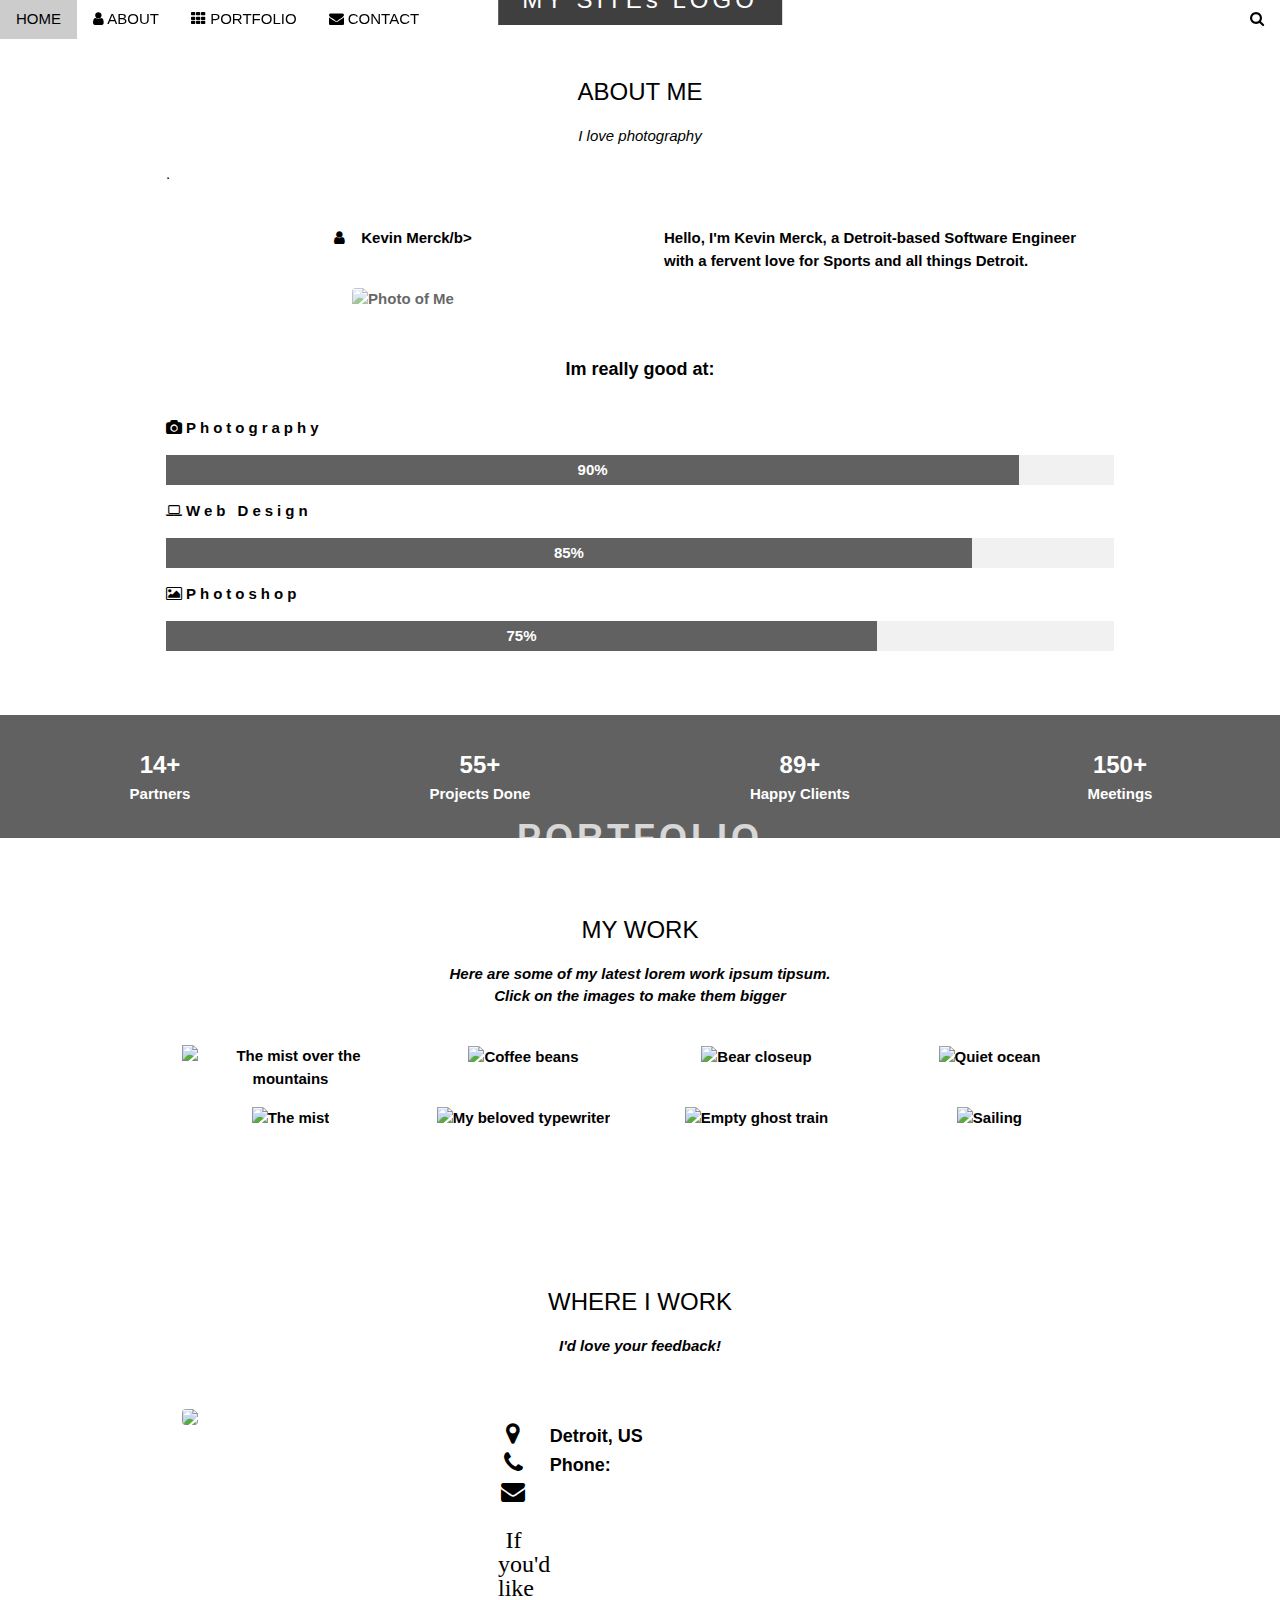
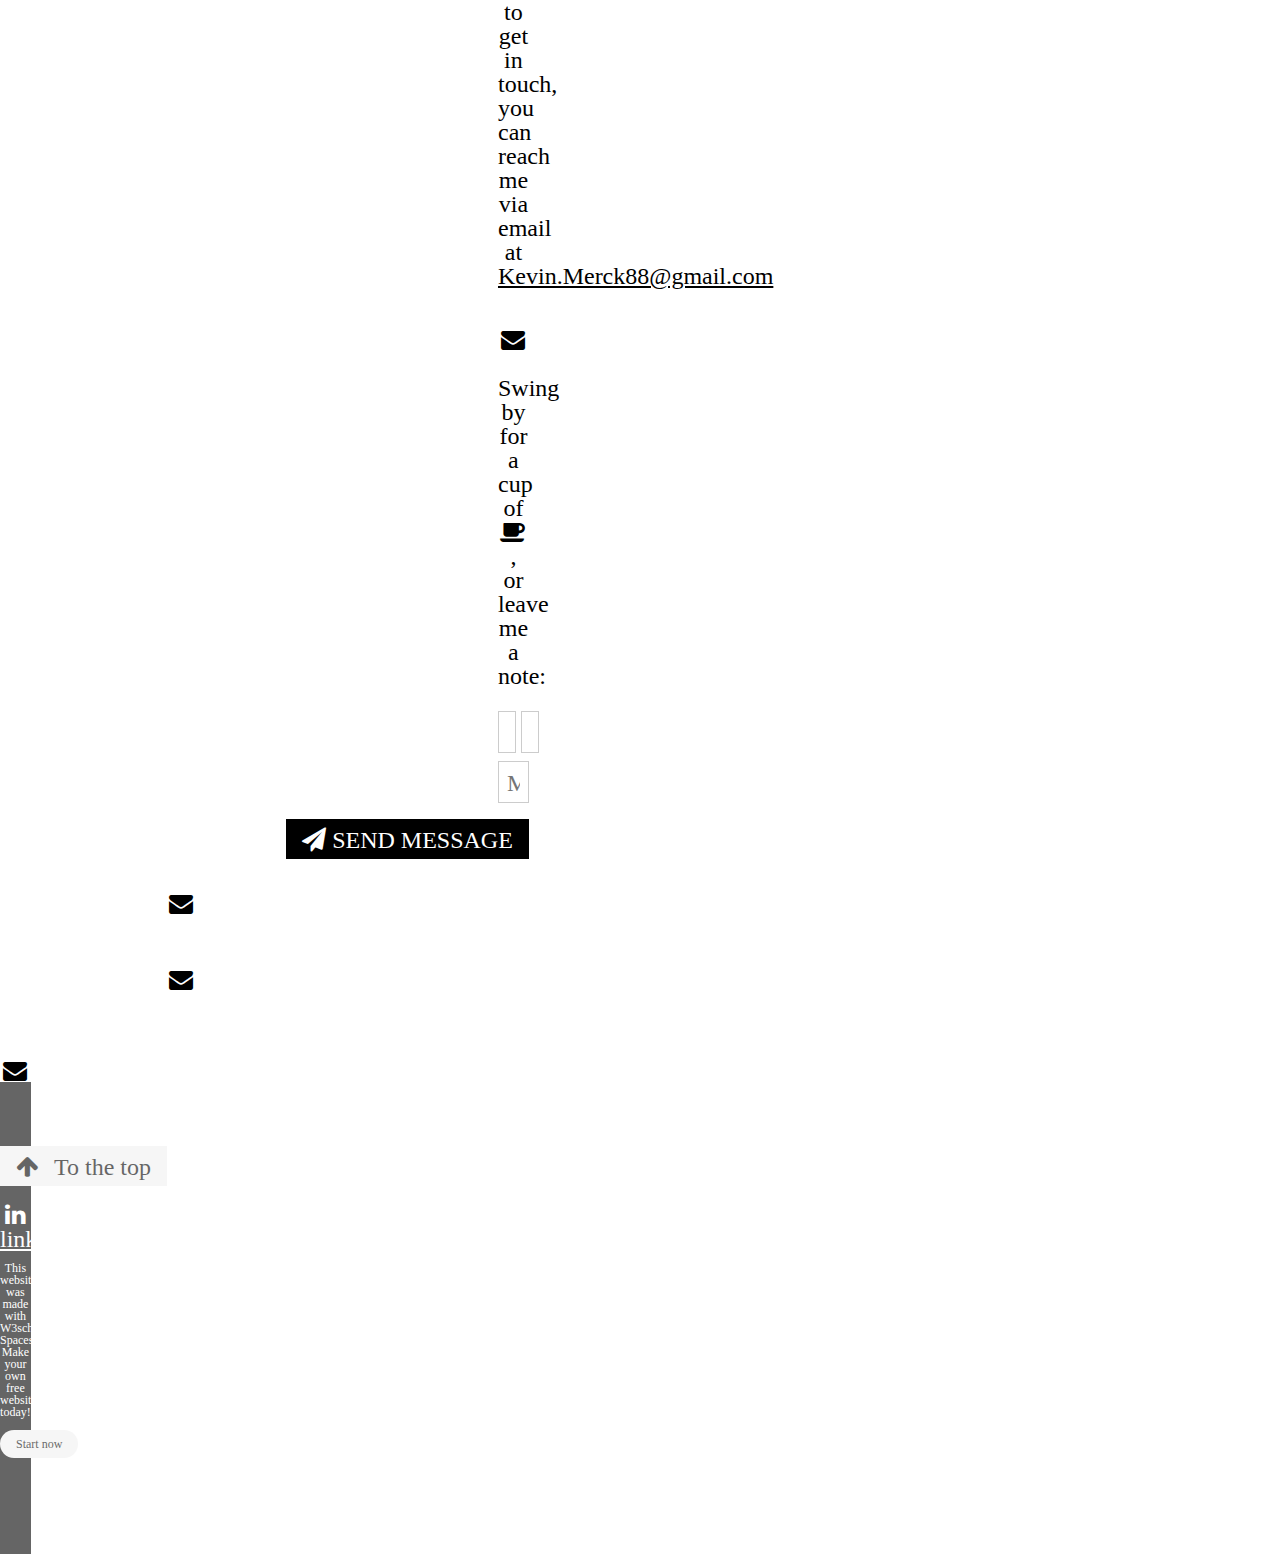
==== Main.html @ 70960930 "Create Main.html" ====
<!DOCTYPE html>
<html>
    <head>
        <title>Kevin Merck</title>
        <meta charset="UTF-8">
        <meta name="viewport" content="width=device-width, initial-scale=1">
        <link rel="stylesheet" href="https://www.w3schools.com/w3css/4/w3.css">
        <link rel="stylesheet" href="https://fonts.googleapis.com/css?family=Lato">
        <link rel="stylesheet" href="https://cdnjs.cloudflare.com/ajax/libs/font-awesome/4.7.0/css/font-awesome.min.css">
        <link rel="stylesheet" href="styles.css">
    </head>
<body>

    <!-- Navbar (sit on top) -->
    <div class="w3-top">
        <div class="w3-bar" id="myNavbar">
            <a class="w3-bar-item w3-button w3-hover-black w3-hide-medium w3-hide-large w3-right"
                href="javascript:void(0);" onclick="toggleFunction()" title="Toggle Navigation Menu">
                <i class="fa fa-bars"></i>
            </a>
            <a href="#home" class="w3-bar-item w3-button">HOME</a>
            <a href="#about" class="w3-bar-item w3-button w3-hide-small"><i class="fa fa-user"></i> ABOUT</a>
            <a href="#portfolio" class="w3-bar-item w3-button w3-hide-small"><i class="fa fa-th"></i> PORTFOLIO</a>
            <a href="#contact" class="w3-bar-item w3-button w3-hide-small"><i class="fa fa-envelope"></i> CONTACT</a>
            <a href="#" class="w3-bar-item w3-button w3-hide-small w3-right w3-hover-red">
                <i class="fa fa-search"></i>
            </a>
        </div>

        <!-- Navbar on small screens -->
        <div id="navDemo" class="w3-bar-block w3-white w3-hide w3-hide-large w3-hide-medium">
            <a href="#about" class="w3-bar-item w3-button" onclick="toggleFunction()">ABOUT</a>
            <a href="#portfolio" class="w3-bar-item w3-button" onclick="toggleFunction()">PORTFOLIO</a>
            <a href="#contact" class="w3-bar-item w3-button" onclick="toggleFunction()">CONTACT</a>
            <a href="#" class="w3-bar-item w3-button">SEARCH</a>
        </div>
    </div>

    <!-- First Parallax Image with Logo Text -->
    <div class="bgimg-1 w3-display-container w3-opacity-min" id="home">
        <div class="w3-display-middle" style="white-space:nowrap;">
            <span class="w3-center w3-padding-large w3-black w3-xlarge w3-wide w3-animate-opacity">MY <span
                    class="w3-hide-small">SITEs</span> LOGO</span>
        </div>
    </div>

    <!-- Container (About Section) -->
    <div class="w3-content w3-container w3-padding-64" id="about">
        <h3 class="w3-center">ABOUT ME</h3>
        <p class="w3-center"><em>I love photography</em></p>
        <p>.</p>
        <div class="w3-row">
            <div class="w3-col m6 w3-center w3-padding-large">
                <p><b><i class="fa fa-user w3-margin-right"></i>Kevin Merck/b></p><br>
                <img src="https://www.washingtonpost.com/resizer/83ZHRGeQSw8G6R1VBB3EZvJyFpM=/1484x0/arc-anglerfish-washpost-prod-washpost.s3.amazonaws.com/public/KWHJDRRYRUI6RLZ4EERXCX3Y34.jpg" class="w3-round w3-image w3-opacity w3-hover-opacity-off" alt="Photo of Me"
                    width="500" height="333">
            </div>

            <!-- Hide this text on small devices -->
            <div class="w3-col m6 w3-hide-small w3-padding-large">
                <p> Hello, I'm Kevin Merck, a Detroit-based Software Engineer with a fervent love for Sports and all things Detroit.</p>
            </div>
        </div>
        <p class="w3-large w3-center w3-padding-16">Im really good at:</p>
        <p class="w3-wide"><i class="fa fa-camera"></i>Photography</p>
        <div class="w3-light-grey">
            <div class="w3-container w3-padding-small w3-dark-grey w3-center" style="width:90%">90%</div>
        </div>
        <p class="w3-wide"><i class="fa fa-laptop"></i>Web Design</p>
        <div class="w3-light-grey">
            <div class="w3-container w3-padding-small w3-dark-grey w3-center" style="width:85%">85%</div>
        </div>
        <p class="w3-wide"><i class="fa fa-photo"></i>Photoshop</p>
        <div class="w3-light-grey">
            <div class="w3-container w3-padding-small w3-dark-grey w3-center" style="width:75%">75%</div>
        </div>
    </div>

    <div class="w3-row w3-center w3-dark-grey w3-padding-16">
        <div class="w3-quarter w3-section">
            <span class="w3-xlarge">14+</span><br>
            Partners
        </div>
        <div class="w3-quarter w3-section">
            <span class="w3-xlarge">55+</span><br>
            Projects Done
        </div>
        <div class="w3-quarter w3-section">
            <span class="w3-xlarge">89+</span><br>
            Happy Clients
        </div>
        <div class="w3-quarter w3-section">
            <span class="w3-xlarge">150+</span><br>
            Meetings
        </div>
    </div>

    <!-- Second Parallax Image with Portfolio Text -->
    <div class="bgimg-2 w3-display-container w3-opacity-min">
        <div class="w3-display-middle">
            <span class="w3-xxlarge w3-text-white w3-wide">PORTFOLIO</span>
        </div>
    </div>

    <!-- Container (Portfolio Section) -->
    <div class="w3-content w3-container w3-padding-64" id="portfolio">
        <h3 class="w3-center">MY WORK</h3>
        <p class="w3-center"><em>Here are some of my latest lorem work ipsum tipsum.<br> Click on the images to make
                them bigger</em></p><br>

        <!-- Responsive Grid. Four columns on tablets, laptops and desktops. Will stack on mobile devices/small screens (100% width) -->
        <div class="w3-row-padding w3-center">
            <div class="w3-col m3">
                <img src="https://www.w3schools.com/w3images/p1.jpg" style="width:100%" onclick="onClick(this)" class="w3-hover-opacity"
                    alt="The mist over the mountains">
            </div>

            <div class="w3-col m3">
                <img src="https://www.w3schools.com/w3images/p2.jpg" style="width:100%" onclick="onClick(this)" class="w3-hover-opacity"
                    alt="Coffee beans">
            </div>

            <div class="w3-col m3">
                <img src="https://www.w3schools.com/w3images/p3.jpg" style="width:100%" onclick="onClick(this)" class="w3-hover-opacity"
                    alt="Bear closeup">
            </div>

            <div class="w3-col m3">
                <img src="https://www.w3schools.com/w3images/p4.jpg" style="width:100%" onclick="onClick(this)" class="w3-hover-opacity"
                    alt="Quiet ocean">
            </div>
        </div>

        <div class="w3-row-padding w3-center w3-section">
            <div class="w3-col m3">
                <img src="https://www.w3schools.com/w3images/p5.jpg" style="width:100%" onclick="onClick(this)" class="w3-hover-opacity" alt="The mist">
            </div>

            <div class="w3-col m3">
                <img src="https://www.w3schools.com/w3images/p6.jpg" style="width:100%" onclick="onClick(this)" class="w3-hover-opacity"
                    alt="My beloved typewriter">
            </div>

            <div class="w3-col m3">
                <img src="https://www.w3schools.com/w3images/p7.jpg" style="width:100%" onclick="onClick(this)" class="w3-hover-opacity"
                    alt="Empty ghost train">
            </div>

            <div class="w3-col m3">
                <img src="https://www.w3schools.com/w3images/p8.jpg" style="width:100%" onclick="onClick(this)" class="w3-hover-opacity" alt="Sailing">
            </div>
        </div>
    </div>

    <!-- Modal for full size images on click-->
    <div id="modal01" class="w3-modal w3-black" onclick="this.style.display='none'">
        <span class="w3-button w3-large w3-black w3-display-topright" title="Close Modal Image"><i
                class="fa fa-remove"></i></span>
        <div class="w3-modal-content w3-animate-zoom w3-center w3-transparent w3-padding-64">
            <img id="img01" class="w3-image">
            <p id="caption" class="w3-opacity w3-large"></p>
        </div>
    </div>

    <!-- Third Parallax Image with Portfolio Text -->
    <div class="bgimg-3 w3-display-container w3-opacity-min">
        <div class="w3-display-middle">
            <span class="w3-xxlarge w3-text-white w3-wide">CONTACT</span>
        </div>
    </div>

    <!-- Container (Contact Section) -->
    <div class="w3-content w3-container w3-padding-64" id="contact">
        <h3 class="w3-center">WHERE I WORK</h3>
        <p class="w3-center"><em>I'd love your feedback!</em></p>

        <div class="w3-row w3-padding-32 w3-section">
            <div class="w3-col m4 w3-container">
                <img src="https://www.w3schools.com/w3images/map.jpg" class="w3-image w3-round" style="width:100%">
            </div>
            <div class="w3-col m8 w3-panel">
                <div class="w3-large w3-margin-bottom">
                    <i class="fa fa-map-marker fa-fw w3-hover-text-black w3-xlarge w3-margin-right"></i> Detroit, US<br>
                    <i class="fa fa-phone fa-fw w3-hover-text-black w3-xlarge w3-margin-right"></i> Phone: <br>
                    <i class="fa fa-envelope fa-fw w3-hover-text-black w3-xlarge w3-margin-right">   
                      <p> If you'd like to get in touch, you can reach me via email at
                      <a href=" mailto: Kevin.Merck88@gmail.com "> Kevin.Merck88@gmail.com </a></p>
                </div>
                <p>Swing by for a cup of <i class="fa fa-coffee"></i>, or leave me a note:</p>
                <form action="/action_page.php" target="_blank">
                    <div class="w3-row-padding" style="margin:0 -16px 8px -16px">
                        <div class="w3-half">
                            <input class="w3-input w3-border" type="text" placeholder="Name" required name="Name">
                        </div>
                        <div class="w3-half">
                            <input class="w3-input w3-border" type="text" placeholder="Email" required name="Email">
                        </div>
                    </div>
                    <input class="w3-input w3-border" type="text" placeholder="Message" required name="Message">
                    <button class="w3-button w3-black w3-right w3-section" type="submit">
                        <i class="fa fa-paper-plane"></i> SEND MESSAGE
                    </button>
                </form>
            </div>
        </div>
    </div>

    <!-- Footer. This section contains an ad for W3Schools Spaces. You can leave it to support us. -->
    <footer class="w3-center w3-black w3-padding-64 w3-opacity w3-hover-opacity-off">
        <a href="#home" class="w3-button w3-light-grey"><i class="fa fa-arrow-up w3-margin-right"></i>To the top</a>
        <div class="w3-xlarge w3-section">
            <a href="https://www.linkedin.com/in/kevin-merck/">
          <i class="fa fa-linkedin w3-hover-opacity"></i> linkedin
        </a>
<!--     <i class="fa fa-linkedin w3-hover-opacity"></i> -->
    <p class="w3-small">This website was made with W3schools Spaces. Make your own free website today!</p>
    <a class="w3-button w3-round-xxlarge w3-small w3-light-grey w3-margin-bottom" href="https://www.w3schools.com/spaces" target="_blank">Start now</a>
    <!-- Footer end. -->
    </footer>
    <script src="main.js"></script>

</body>

</html>
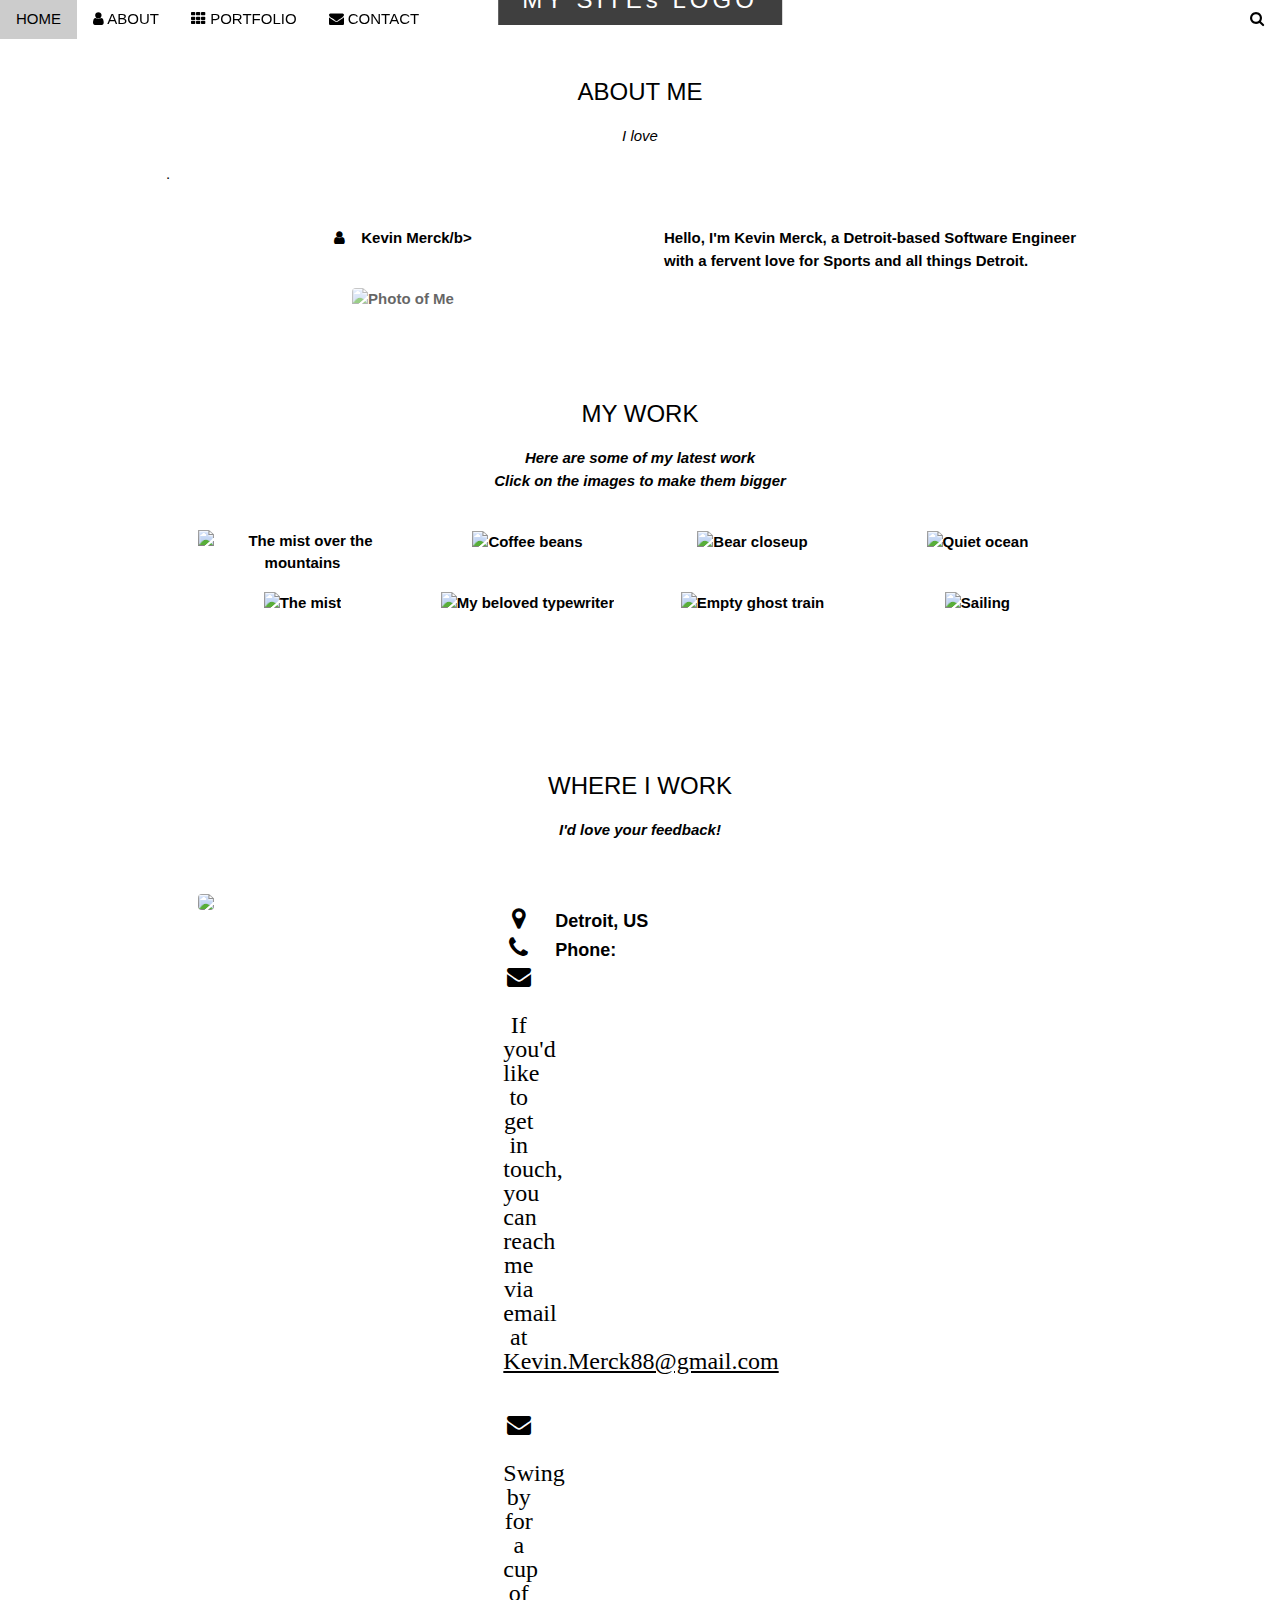
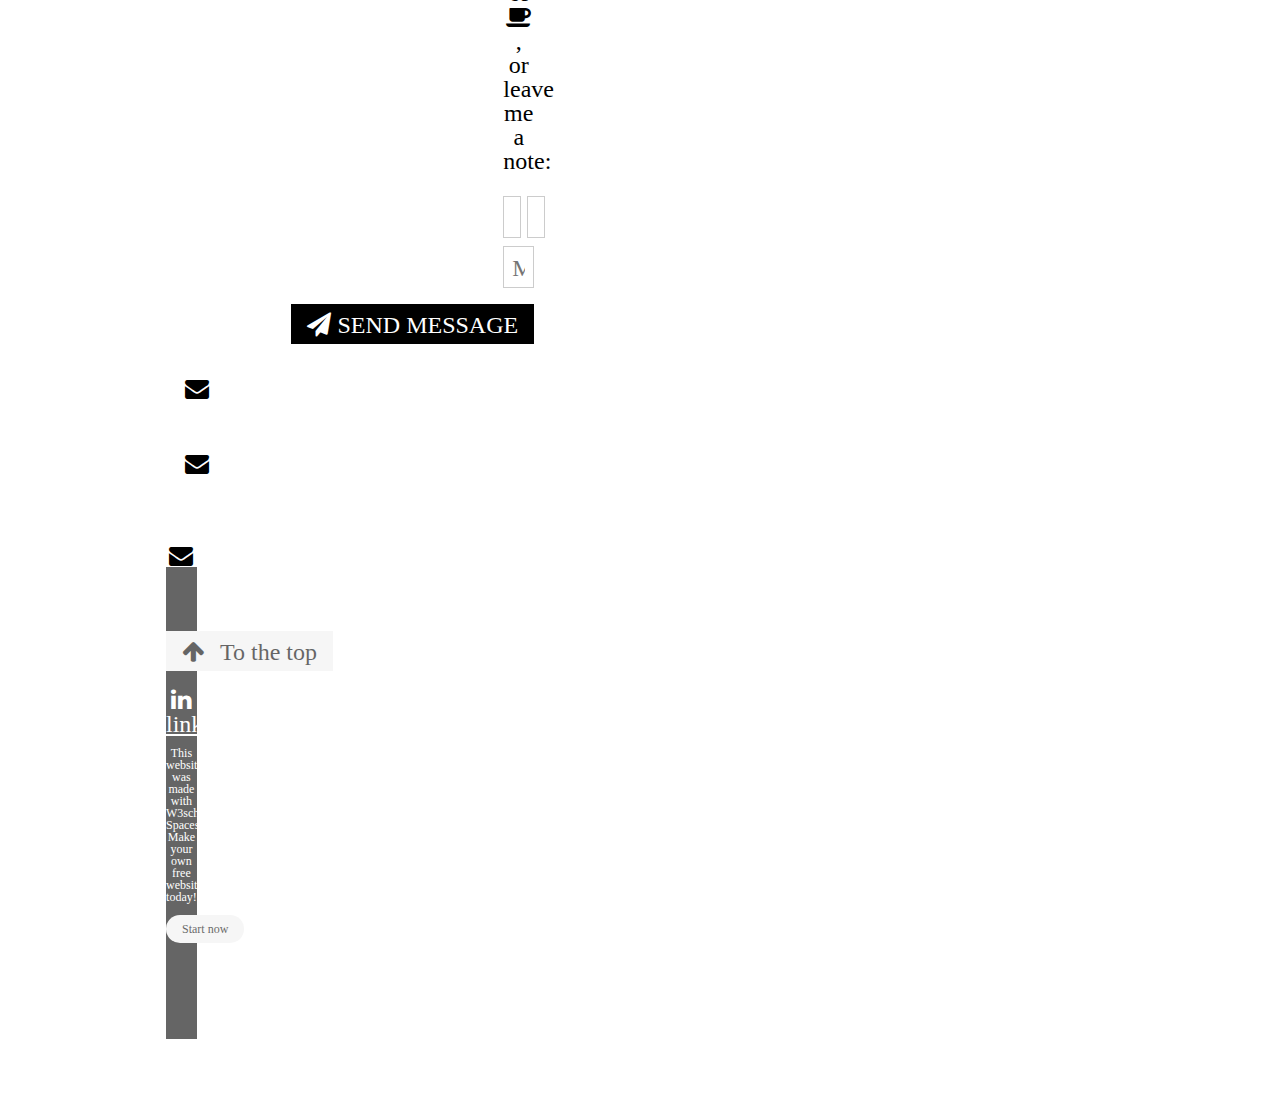
==== commit c2167ea1: "Made some minor changes to HTML" ====
--- a/Main.html
+++ b/Main.html
@@ -47,7 +47,7 @@
     <!-- Container (About Section) -->
     <div class="w3-content w3-container w3-padding-64" id="about">
         <h3 class="w3-center">ABOUT ME</h3>
-        <p class="w3-center"><em>I love photography</em></p>
+        <p class="w3-center"><em>I love </em></p>
         <p>.</p>
         <div class="w3-row">
             <div class="w3-col m6 w3-center w3-padding-large">
@@ -61,7 +61,7 @@
                 <p> Hello, I'm Kevin Merck, a Detroit-based Software Engineer with a fervent love for Sports and all things Detroit.</p>
             </div>
         </div>
-        <p class="w3-large w3-center w3-padding-16">Im really good at:</p>
+        <!-- <p class="w3-large w3-center w3-padding-16">Im really good at:</p>
         <p class="w3-wide"><i class="fa fa-camera"></i>Photography</p>
         <div class="w3-light-grey">
             <div class="w3-container w3-padding-small w3-dark-grey w3-center" style="width:90%">90%</div>
@@ -74,9 +74,9 @@
         <div class="w3-light-grey">
             <div class="w3-container w3-padding-small w3-dark-grey w3-center" style="width:75%">75%</div>
         </div>
-    </div>
-
-    <div class="w3-row w3-center w3-dark-grey w3-padding-16">
+    </div> -->
+
+    <!-- <div class="w3-row w3-center w3-dark-grey w3-padding-16">
         <div class="w3-quarter w3-section">
             <span class="w3-xlarge">14+</span><br>
             Partners
@@ -93,7 +93,7 @@
             <span class="w3-xlarge">150+</span><br>
             Meetings
         </div>
-    </div>
+    </div> -->
 
     <!-- Second Parallax Image with Portfolio Text -->
     <div class="bgimg-2 w3-display-container w3-opacity-min">
@@ -105,7 +105,7 @@
     <!-- Container (Portfolio Section) -->
     <div class="w3-content w3-container w3-padding-64" id="portfolio">
         <h3 class="w3-center">MY WORK</h3>
-        <p class="w3-center"><em>Here are some of my latest lorem work ipsum tipsum.<br> Click on the images to make
+        <p class="w3-center"><em>Here are some of my latest work <br> Click on the images to make
                 them bigger</em></p><br>
 
         <!-- Responsive Grid. Four columns on tablets, laptops and desktops. Will stack on mobile devices/small screens (100% width) -->
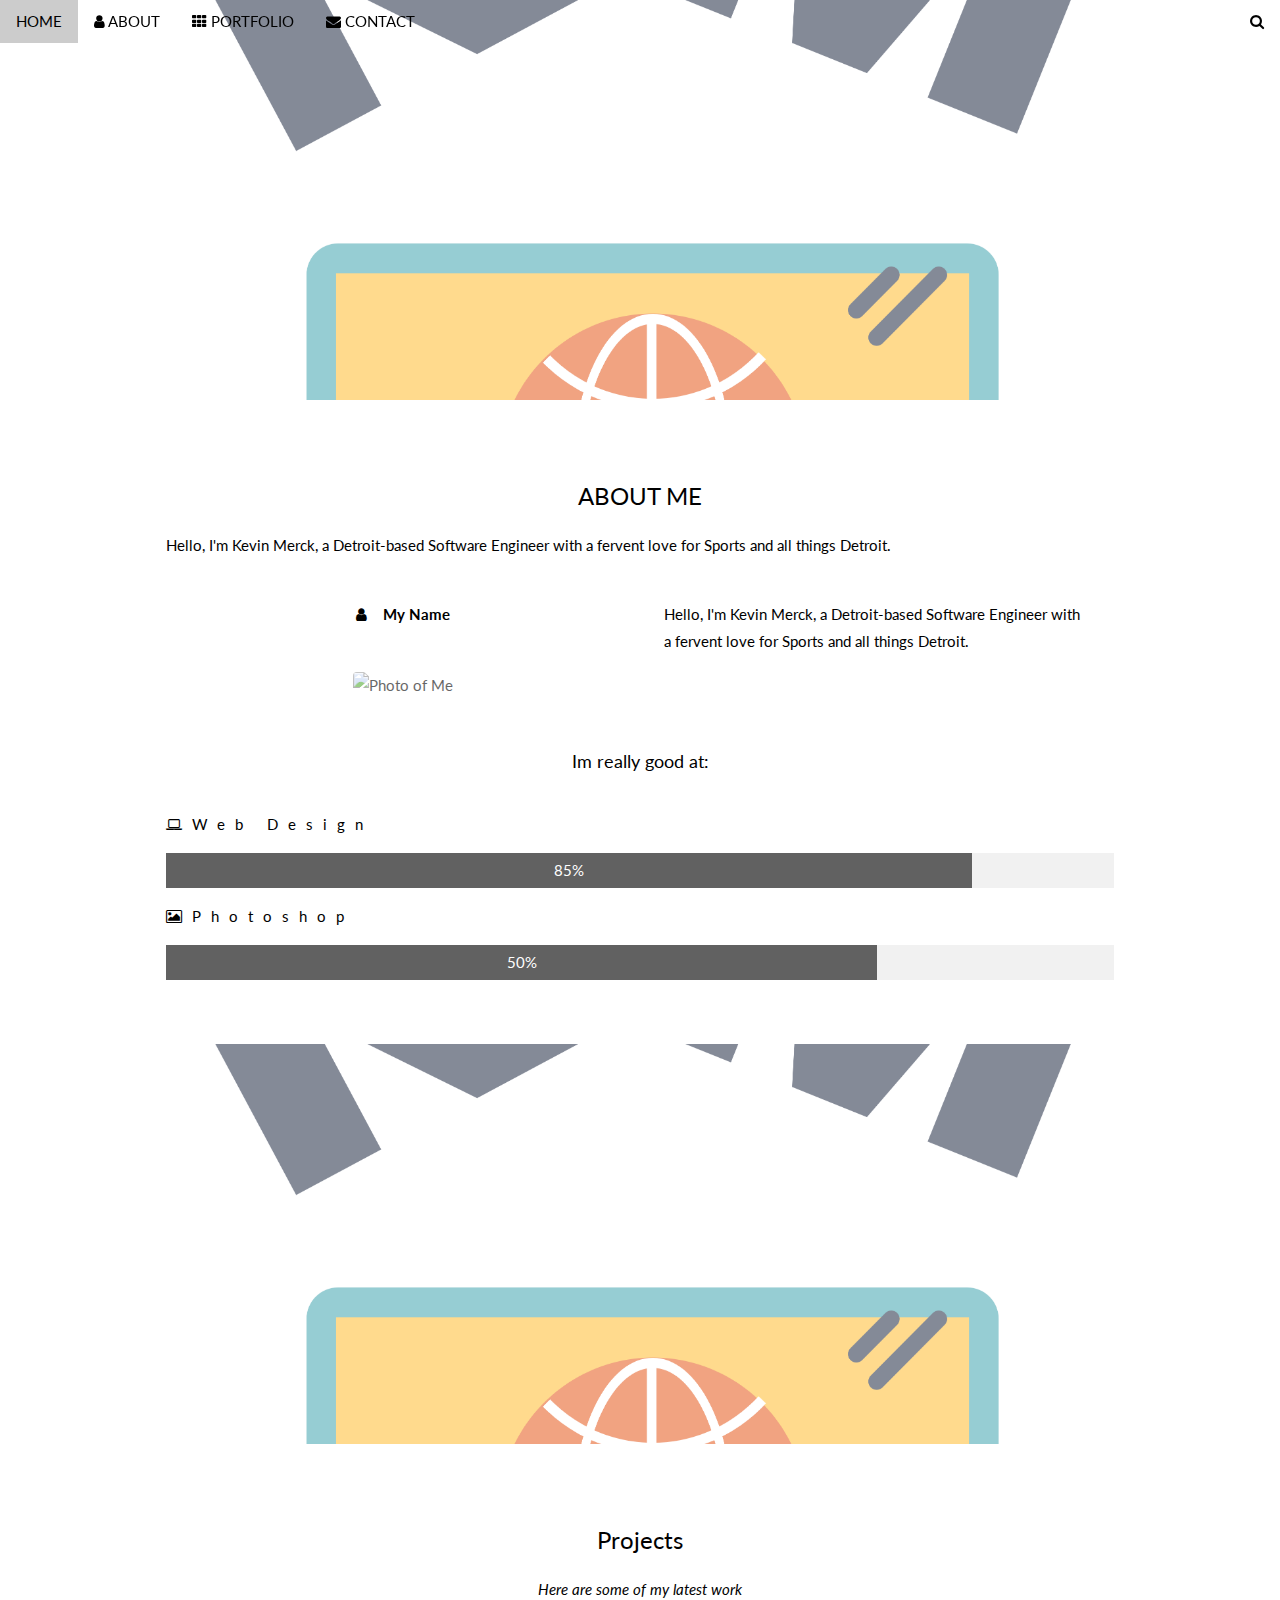
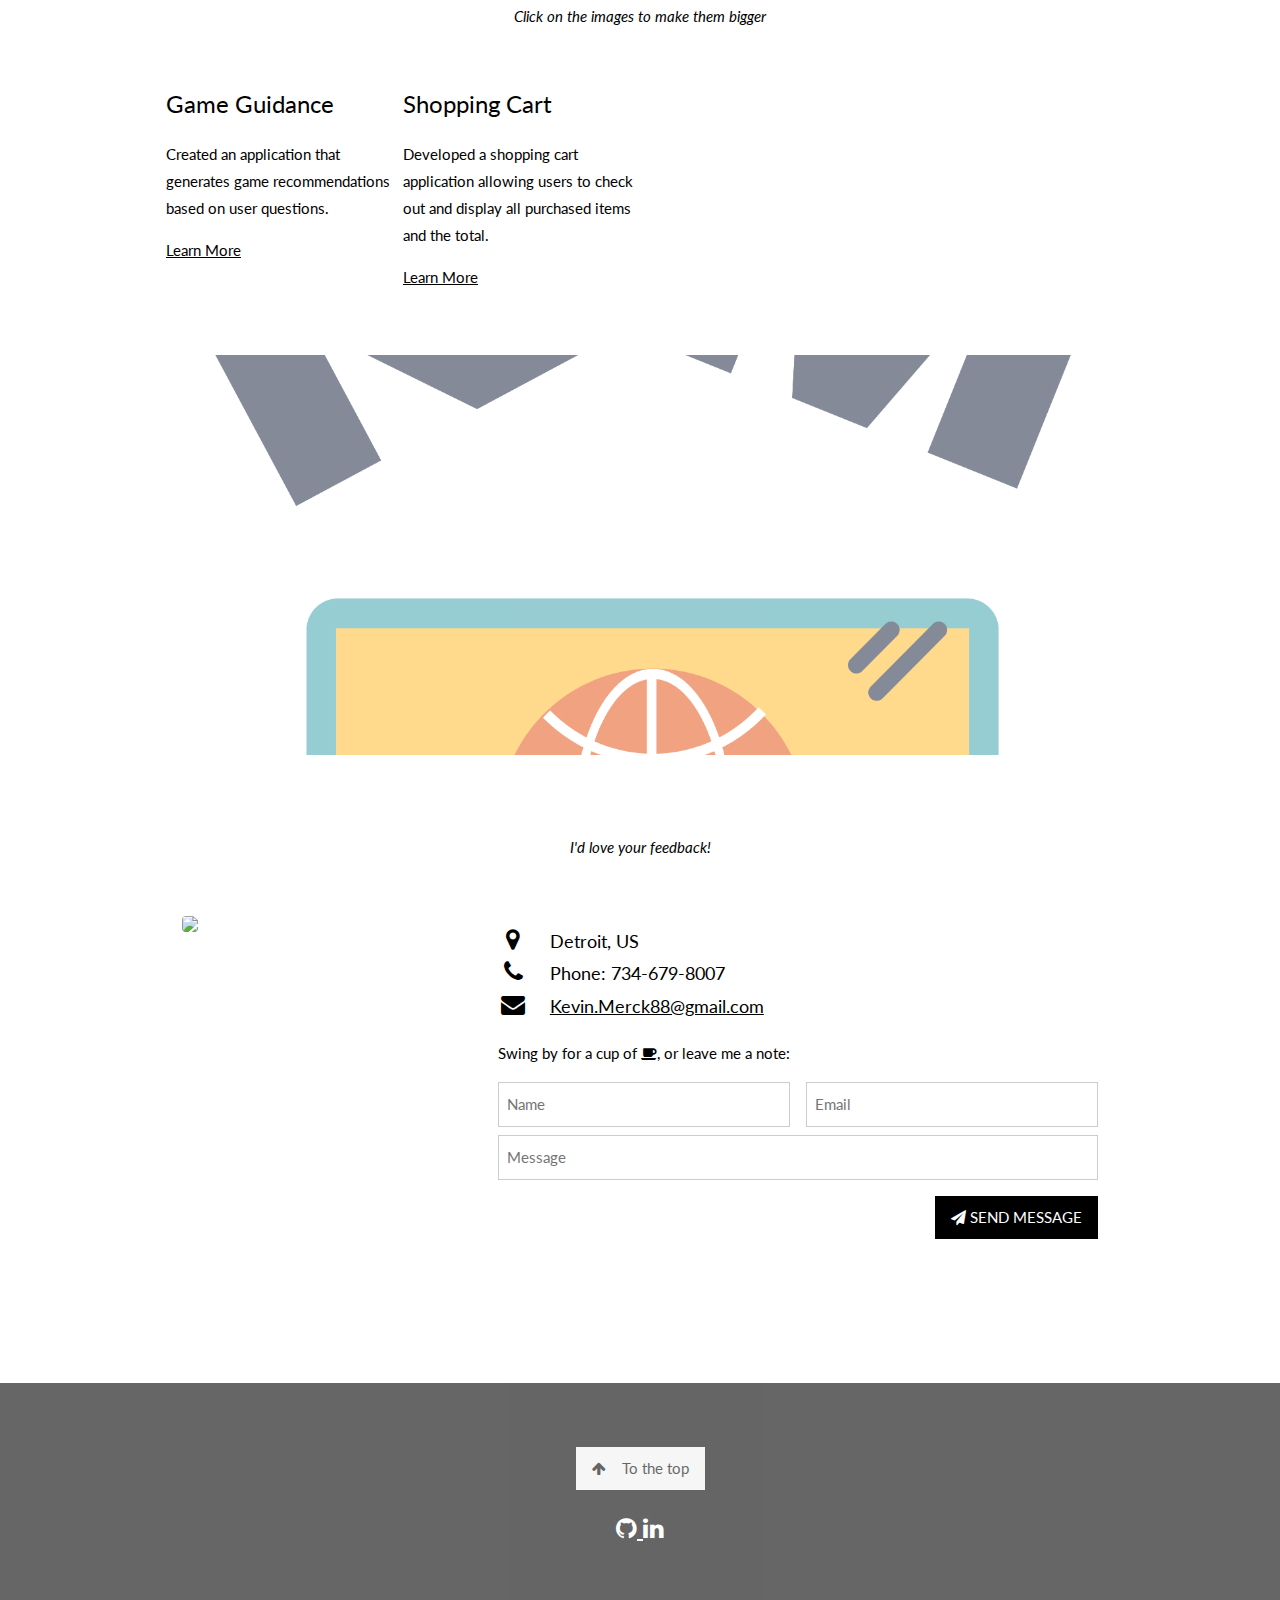
==== commit 90940f47: "Added content to the HTML document  fike" ====
--- a/Main.html
+++ b/Main.html
@@ -1,14 +1,16 @@
 <!DOCTYPE html>
 <html>
-    <head>
-        <title>Kevin Merck</title>
-        <meta charset="UTF-8">
-        <meta name="viewport" content="width=device-width, initial-scale=1">
-        <link rel="stylesheet" href="https://www.w3schools.com/w3css/4/w3.css">
-        <link rel="stylesheet" href="https://fonts.googleapis.com/css?family=Lato">
-        <link rel="stylesheet" href="https://cdnjs.cloudflare.com/ajax/libs/font-awesome/4.7.0/css/font-awesome.min.css">
-        <link rel="stylesheet" href="styles.css">
-    </head>
+
+<head>
+    <title>Kevin Merck Portfolio</title>
+    <meta charset="UTF-8">
+    <meta name="viewport" content="width=device-width, initial-scale=1">
+    <link rel="stylesheet" href="https://www.w3schools.com/w3css/4/w3.css">
+    <link rel="stylesheet" href="https://fonts.googleapis.com/css?family=Lato">
+    <link rel="stylesheet" href="https://cdnjs.cloudflare.com/ajax/libs/font-awesome/4.7.0/css/font-awesome.min.css">
+    <link rel="stylesheet" href="styles.css">
+</head>
+
 <body>
 
     <!-- Navbar (sit on top) -->
@@ -39,42 +41,44 @@
     <!-- First Parallax Image with Logo Text -->
     <div class="bgimg-1 w3-display-container w3-opacity-min" id="home">
         <div class="w3-display-middle" style="white-space:nowrap;">
-            <span class="w3-center w3-padding-large w3-black w3-xlarge w3-wide w3-animate-opacity">MY <span
-                    class="w3-hide-small">SITEs</span> LOGO</span>
+            <!-- <span class="w3-center w3-padding-large w3-black w3-xlarge w3-wide w3-animate-opacity">MY <span
+                    class="w3-hide-small">SITEs</span> LOGO</span> -->
+                    
         </div>
     </div>
 
     <!-- Container (About Section) -->
     <div class="w3-content w3-container w3-padding-64" id="about">
         <h3 class="w3-center">ABOUT ME</h3>
-        <p class="w3-center"><em>I love </em></p>
-        <p>.</p>
+        <!-- <p class="w3-center"><em>I love photography</em></p> -->
+        <p>Hello, I'm Kevin Merck, a Detroit-based Software Engineer with a fervent love for Sports and all things Detroit.</p></p>
         <div class="w3-row">
             <div class="w3-col m6 w3-center w3-padding-large">
-                <p><b><i class="fa fa-user w3-margin-right"></i>Kevin Merck/b></p><br>
-                <img src="https://www.washingtonpost.com/resizer/83ZHRGeQSw8G6R1VBB3EZvJyFpM=/1484x0/arc-anglerfish-washpost-prod-washpost.s3.amazonaws.com/public/KWHJDRRYRUI6RLZ4EERXCX3Y34.jpg" class="w3-round w3-image w3-opacity w3-hover-opacity-off" alt="Photo of Me"
-                    width="500" height="333">
+                <p><b><i class="fa fa-user w3-margin-right"></i>My Name</b></p><br>
+                <img src=""
+                    class="w3-round w3-image w3-opacity w3-hover-opacity-off" alt="Photo of Me" width="500"
+                    height="333">
             </div>
 
             <!-- Hide this text on small devices -->
             <div class="w3-col m6 w3-hide-small w3-padding-large">
-                <p> Hello, I'm Kevin Merck, a Detroit-based Software Engineer with a fervent love for Sports and all things Detroit.</p>
-            </div>
-        </div>
-        <!-- <p class="w3-large w3-center w3-padding-16">Im really good at:</p>
-        <p class="w3-wide"><i class="fa fa-camera"></i>Photography</p>
+                <p>Hello, I'm Kevin Merck, a Detroit-based Software Engineer with a fervent love for Sports and all things Detroit.</p></p>
+            </div>
+        </div>
+        <p class="w3-large w3-center w3-padding-16">Im really good at:</p>
+        <!-- <p class="w3-wide"><i class="fa fa-camera"></i>Photography</p>
         <div class="w3-light-grey">
             <div class="w3-container w3-padding-small w3-dark-grey w3-center" style="width:90%">90%</div>
-        </div>
+        </div> -->
         <p class="w3-wide"><i class="fa fa-laptop"></i>Web Design</p>
         <div class="w3-light-grey">
             <div class="w3-container w3-padding-small w3-dark-grey w3-center" style="width:85%">85%</div>
         </div>
         <p class="w3-wide"><i class="fa fa-photo"></i>Photoshop</p>
         <div class="w3-light-grey">
-            <div class="w3-container w3-padding-small w3-dark-grey w3-center" style="width:75%">75%</div>
-        </div>
-    </div> -->
+            <div class="w3-container w3-padding-small w3-dark-grey w3-center" style="width:75%">50%</div>
+        </div>
+    </div>
 
     <!-- <div class="w3-row w3-center w3-dark-grey w3-padding-16">
         <div class="w3-quarter w3-section">
@@ -104,51 +108,42 @@
 
     <!-- Container (Portfolio Section) -->
     <div class="w3-content w3-container w3-padding-64" id="portfolio">
-        <h3 class="w3-center">MY WORK</h3>
-        <p class="w3-center"><em>Here are some of my latest work <br> Click on the images to make
+        <h3 class="w3-center">Projects</h3>
+        <p class="w3-center"><em>Here are some of my latest work<br> Click on the images to make
                 them bigger</em></p><br>
 
         <!-- Responsive Grid. Four columns on tablets, laptops and desktops. Will stack on mobile devices/small screens (100% width) -->
-        <div class="w3-row-padding w3-center">
-            <div class="w3-col m3">
-                <img src="https://www.w3schools.com/w3images/p1.jpg" style="width:100%" onclick="onClick(this)" class="w3-hover-opacity"
-                    alt="The mist over the mountains">
-            </div>
-
-            <div class="w3-col m3">
-                <img src="https://www.w3schools.com/w3images/p2.jpg" style="width:100%" onclick="onClick(this)" class="w3-hover-opacity"
-                    alt="Coffee beans">
-            </div>
-
-            <div class="w3-col m3">
-                <img src="https://www.w3schools.com/w3images/p3.jpg" style="width:100%" onclick="onClick(this)" class="w3-hover-opacity"
-                    alt="Bear closeup">
-            </div>
-
-            <div class="w3-col m3">
-                <img src="https://www.w3schools.com/w3images/p4.jpg" style="width:100%" onclick="onClick(this)" class="w3-hover-opacity"
-                    alt="Quiet ocean">
-            </div>
-        </div>
-
-        <div class="w3-row-padding w3-center w3-section">
-            <div class="w3-col m3">
-                <img src="https://www.w3schools.com/w3images/p5.jpg" style="width:100%" onclick="onClick(this)" class="w3-hover-opacity" alt="The mist">
-            </div>
-
-            <div class="w3-col m3">
-                <img src="https://www.w3schools.com/w3images/p6.jpg" style="width:100%" onclick="onClick(this)" class="w3-hover-opacity"
-                    alt="My beloved typewriter">
-            </div>
-
-            <div class="w3-col m3">
-                <img src="https://www.w3schools.com/w3images/p7.jpg" style="width:100%" onclick="onClick(this)" class="w3-hover-opacity"
-                    alt="Empty ghost train">
-            </div>
-
-            <div class="w3-col m3">
-                <img src="https://www.w3schools.com/w3images/p8.jpg" style="width:100%" onclick="onClick(this)" class="w3-hover-opacity" alt="Sailing">
-            </div>
+        
+        <div class="w3-col m3">
+            <!-- <img src="src/img/project1.jpg" alt="shopping Cart" /> -->
+            <h3>Game Guidance</h3>
+            <p>Created an application that generates game recommendations based on user questions.
+            </p>
+            <a href="">Learn More</a>
+        </div>
+
+        <div class="w3-col m3">
+            <!-- <img src="src/img/project1.jpg" alt="shopping Cart" /> -->
+            <h3>Shopping Cart </h3>
+            <p>Developed a shopping cart application allowing users to check out and display all purchased items and the total.
+            </p>
+            <a href="https://github.com/Kmerck88/ShoppingCartLab">Learn More</a>
+        </div>
+        
+        
+    
+     
+        </div>
+
+           
+
+
+         
+
+
+
+
+           
         </div>
     </div>
 
@@ -171,7 +166,7 @@
 
     <!-- Container (Contact Section) -->
     <div class="w3-content w3-container w3-padding-64" id="contact">
-        <h3 class="w3-center">WHERE I WORK</h3>
+        <!-- <h3 class="w3-center">WHERE I WORK</h3> -->
         <p class="w3-center"><em>I'd love your feedback!</em></p>
 
         <div class="w3-row w3-padding-32 w3-section">
@@ -181,10 +176,9 @@
             <div class="w3-col m8 w3-panel">
                 <div class="w3-large w3-margin-bottom">
                     <i class="fa fa-map-marker fa-fw w3-hover-text-black w3-xlarge w3-margin-right"></i> Detroit, US<br>
-                    <i class="fa fa-phone fa-fw w3-hover-text-black w3-xlarge w3-margin-right"></i> Phone: <br>
-                    <i class="fa fa-envelope fa-fw w3-hover-text-black w3-xlarge w3-margin-right">   
-                      <p> If you'd like to get in touch, you can reach me via email at
-                      <a href=" mailto: Kevin.Merck88@gmail.com "> Kevin.Merck88@gmail.com </a></p>
+                    <i class="fa fa-phone fa-fw w3-hover-text-black w3-xlarge w3-margin-right"></i> Phone: 734-679-8007<br>
+                    <i class="fa fa-envelope fa-fw w3-hover-text-black w3-xlarge w3-margin-right"></i> 
+                    <a href=" mailto: Kevin.Merck88@gmail.com "> Kevin.Merck88@gmail.com </a></p>
                 </div>
                 <p>Swing by for a cup of <i class="fa fa-coffee"></i>, or leave me a note:</p>
                 <form action="/action_page.php" target="_blank">
@@ -209,16 +203,22 @@
     <footer class="w3-center w3-black w3-padding-64 w3-opacity w3-hover-opacity-off">
         <a href="#home" class="w3-button w3-light-grey"><i class="fa fa-arrow-up w3-margin-right"></i>To the top</a>
         <div class="w3-xlarge w3-section">
-            <a href="https://www.linkedin.com/in/kevin-merck/">
-          <i class="fa fa-linkedin w3-hover-opacity"></i> linkedin
-        </a>
-<!--     <i class="fa fa-linkedin w3-hover-opacity"></i> -->
-    <p class="w3-small">This website was made with W3schools Spaces. Make your own free website today!</p>
-    <a class="w3-button w3-round-xxlarge w3-small w3-light-grey w3-margin-bottom" href="https://www.w3schools.com/spaces" target="_blank">Start now</a>
-    <!-- Footer end. -->
+
+            <a href="https://github.com/Kmerck88">
+                <i class="fa fa-github w3-hover-opacity"></i> 
+            </a>
+       
+            <a href="https://www.linkedin.com/in/kevin-merck/"></a>
+            <i class="fa fa-linkedin w3-hover-opacity"></i> 
+            </a>
+
+            <!-- <p class="w3-small">This website was made with W3schools Spaces. Make your own free website today!</p> -->
+            <!-- <a class="w3-button w3-round-xxlarge w3-small w3-light-grey w3-margin-bottom"
+                href="https://www.w3schools.com/spaces" target="_blank">Start now</a> -->
+            <!-- Footer end. -->
     </footer>
     <script src="main.js"></script>
 
 </body>
 
-</html>
+</html>--- a/styles.css
+++ b/styles.css
@@ -0,0 +1,63 @@
+  body,
+  h1,
+  h2,
+  h3,
+  h4,
+  h5,
+  h6 {
+      font-family: "Lato", sans-serif;
+  }
+
+  body,
+  html {
+      height: 100%;
+      color: #000000;
+      line-height: 1.8;
+  }
+
+  /* Create a Parallax Effect */
+  .bgimg-1,
+  .bgimg-2,
+  .bgimg-3 {
+      background-attachment: fixed;
+      background-position: center;
+      background-repeat: no-repeat;
+      background-size: cover;
+  }
+
+  /* First image (Logo. Full height) */
+  .bgimg-1 {
+      background-image: url('./logo.png');
+      min-height: 100%;
+  }
+
+  /* Second image (Portfolio) */
+  .bgimg-2 {
+      background-image: url('./logo.png');
+      min-height: 400px;
+  }
+
+  /* Third image (Contact) */
+  .bgimg-3 {
+      background-image: url('./logo.png');
+      min-height: 400px;
+  }
+
+  .w3-wide {
+      letter-spacing: 10px;
+  }
+
+  .w3-hover-opacity {
+      cursor: pointer;
+  }
+
+  /* Turn off parallax scrolling for tablets and phones */
+  @media only screen and (max-device-width: 1600px) {
+
+      .bgimg-1,
+      .bgimg-2,
+      .bgimg-3 {
+          background-attachment: scroll;
+          min-height: 400px;
+      }
+  }